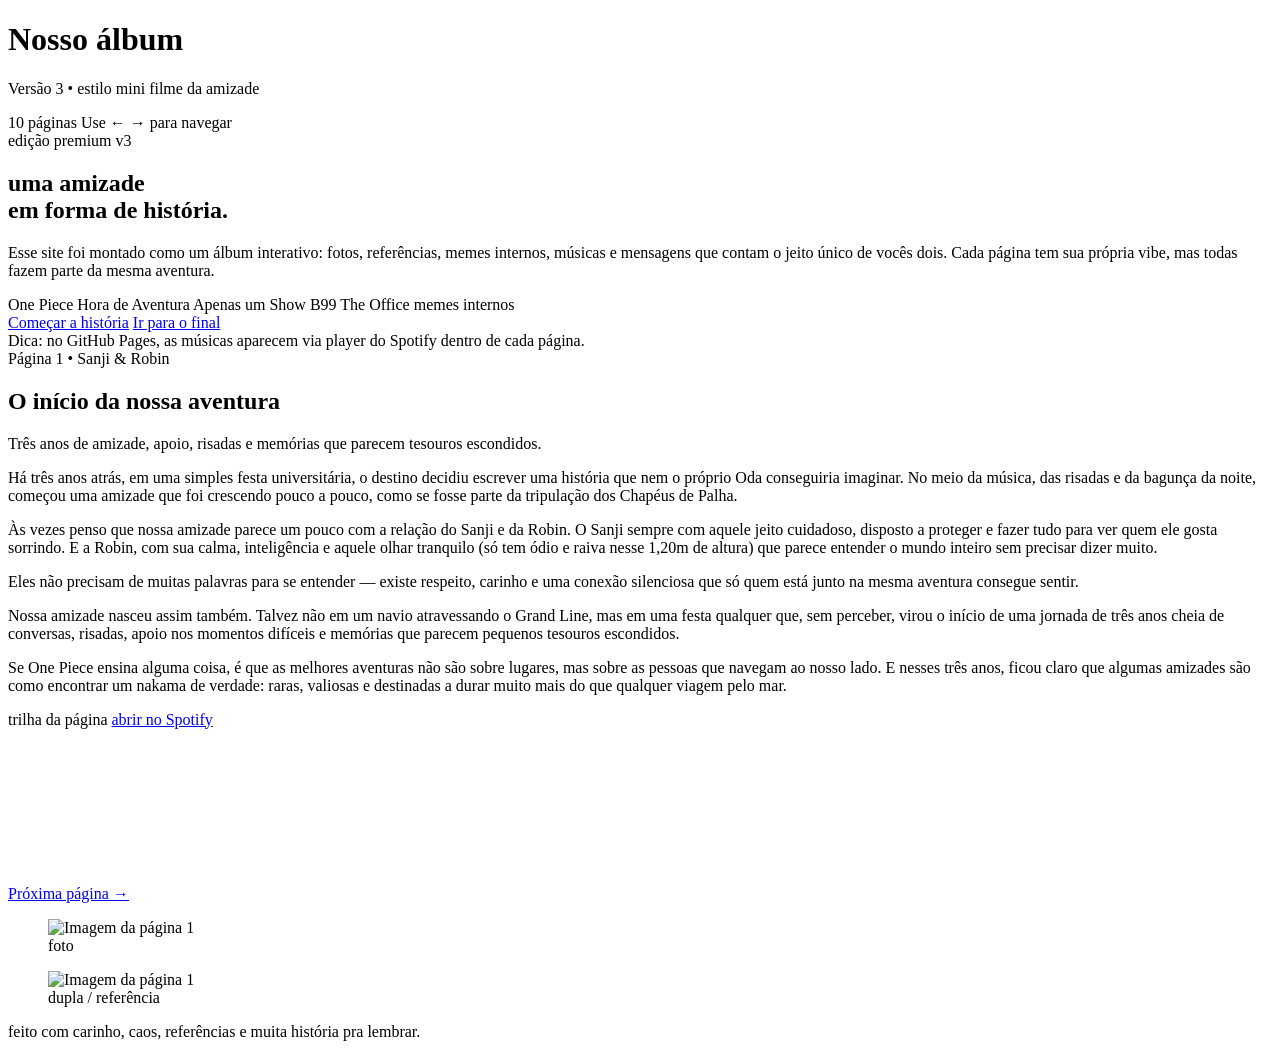
==== index.html @ 032f64e3 "Add files via upload" ====
<!DOCTYPE html>
<html lang="pt-BR">
<head>
  <meta charset="UTF-8">
  <meta name="viewport" content="width=device-width, initial-scale=1.0">
  <title>Nosso Álbum • Premium V3</title>
  <link rel="stylesheet" href="assets/css/style.css">
</head>
<body data-page="1">
  <div class="stars"></div>
  <main class="shell">
    <header class="topbar">
      <div class="brand">
        <div class="logo"></div>
        <div class="meta">
          <h1>Nosso álbum</h1>
          <p>Versão 3 • estilo mini filme da amizade</p>
        </div>
      </div>
      <div class="controls">
        <span class="badge">10 páginas</span>
        <span class="badge">Use ← → para navegar</span>
      </div>
    </header>

    <section class="home-panel">
      <div class="home-box">
        <span class="pill">edição premium v3</span>
        <h2 class="home-title">uma amizade<br>em forma de história.</h2>
        <p class="home-desc">
          Esse site foi montado como um álbum interativo: fotos, referências, memes internos, músicas
          e mensagens que contam o jeito único de vocês dois. Cada página tem sua própria vibe,
          mas todas fazem parte da mesma aventura.
        </p>

        <div class="chip-row">
          <span class="chip">One Piece</span>
          <span class="chip">Hora de Aventura</span>
          <span class="chip">Apenas um Show</span>
          <span class="chip">B99</span>
          <span class="chip">The Office</span>
          <span class="chip">memes internos</span>
        </div>

        <div class="actions">
          <a class="btn primary" href="index.html#start" data-nav>Começar a história</a>
          <a class="btn" href="page10.html" data-nav>Ir para o final</a>
        </div>

        <div class="note-box">
          Dica: no GitHub Pages, as músicas aparecem via player do Spotify dentro de cada página.
        </div>
      </div>
    </section>

    <section class="hero" id="start">
      <div class="progress-wrap"><div class="progress-bar"></div></div>
      <div class="grid">
        <div class="story">
          <span class="pill">Página 1 • Sanji & Robin</span>
          <h2 class="page-title">O início da nossa aventura</h2>
          <p class="page-subtitle">Três anos de amizade, apoio, risadas e memórias que parecem tesouros escondidos.</p>
          <div class="story-card">
            <p>Há três anos atrás, em uma simples festa universitária, o destino decidiu escrever uma história que nem o próprio Oda conseguiria imaginar. No meio da música, das risadas e da bagunça da noite, começou uma amizade que foi crescendo pouco a pouco, como se fosse parte da tripulação dos Chapéus de Palha.</p><p>Às vezes penso que nossa amizade parece um pouco com a relação do Sanji e da Robin. O Sanji sempre com aquele jeito cuidadoso, disposto a proteger e fazer tudo para ver quem ele gosta sorrindo. E a Robin, com sua calma, inteligência e aquele olhar tranquilo (só tem ódio e raiva nesse 1,20m de altura) que parece entender o mundo inteiro sem precisar dizer muito.</p><p>Eles não precisam de muitas palavras para se entender — existe respeito, carinho e uma conexão silenciosa que só quem está junto na mesma aventura consegue sentir.</p><p>Nossa amizade nasceu assim também. Talvez não em um navio atravessando o Grand Line, mas em uma festa qualquer que, sem perceber, virou o início de uma jornada de três anos cheia de conversas, risadas, apoio nos momentos difíceis e memórias que parecem pequenos tesouros escondidos.</p><p>Se One Piece ensina alguma coisa, é que as melhores aventuras não são sobre lugares, mas sobre as pessoas que navegam ao nosso lado. E nesses três anos, ficou claro que algumas amizades são como encontrar um nakama de verdade: raras, valiosas e destinadas a durar muito mais do que qualquer viagem pelo mar.</p>
          </div>
          <div class="sound">
            <div class="sound-card">
              <div class="sound-head">
                <span>trilha da página</span>
                <a href="https://open.spotify.com/track/5FVbvttjEvQ8r2BgUcJgNg" target="_blank">abrir no Spotify</a>
              </div>
              <iframe style="border:0" src="https://open.spotify.com/embed/track/5FVbvttjEvQ8r2BgUcJgNg?utm_source=generator&theme=0" width="100%" height="152" loading="lazy" allow="autoplay; clipboard-write; encrypted-media; fullscreen; picture-in-picture"></iframe>
            </div>
          </div>

          <div class="nav">
            <span></span>
            <a class="btn primary" href="page2.html" data-nav data-next>Próxima página →</a>
          </div>
          <div class="page-dots"><a class="dot active" href="index.html" data-nav aria-label="Ir para página 1"></a><a class="dot" href="page2.html" data-nav aria-label="Ir para página 2"></a><a class="dot" href="page3.html" data-nav aria-label="Ir para página 3"></a><a class="dot" href="page4.html" data-nav aria-label="Ir para página 4"></a><a class="dot" href="page5.html" data-nav aria-label="Ir para página 5"></a><a class="dot" href="page6.html" data-nav aria-label="Ir para página 6"></a><a class="dot" href="page7.html" data-nav aria-label="Ir para página 7"></a><a class="dot" href="page8.html" data-nav aria-label="Ir para página 8"></a><a class="dot" href="page9.html" data-nav aria-label="Ir para página 9"></a><a class="dot" href="page10.html" data-nav aria-label="Ir para página 10"></a></div>
        </div>

        <div class="gallery">
          
            <figure class="photo-card">
              <img src="assets/images/page1_photo_1.png" alt="Imagem da página 1">
              <figcaption class="photo-label">foto</figcaption>
            </figure>

            <figure class="photo-card">
              <img src="assets/images/page1_pair_2.png" alt="Imagem da página 1">
              <figcaption class="photo-label">dupla / referência</figcaption>
            </figure>
        </div>
      </div>
    </section>

    <div class="footer">feito com carinho, caos, referências e muita história pra lembrar.</div>
  </main>
  <script src="assets/js/app.js"></script>
</body>
</html>
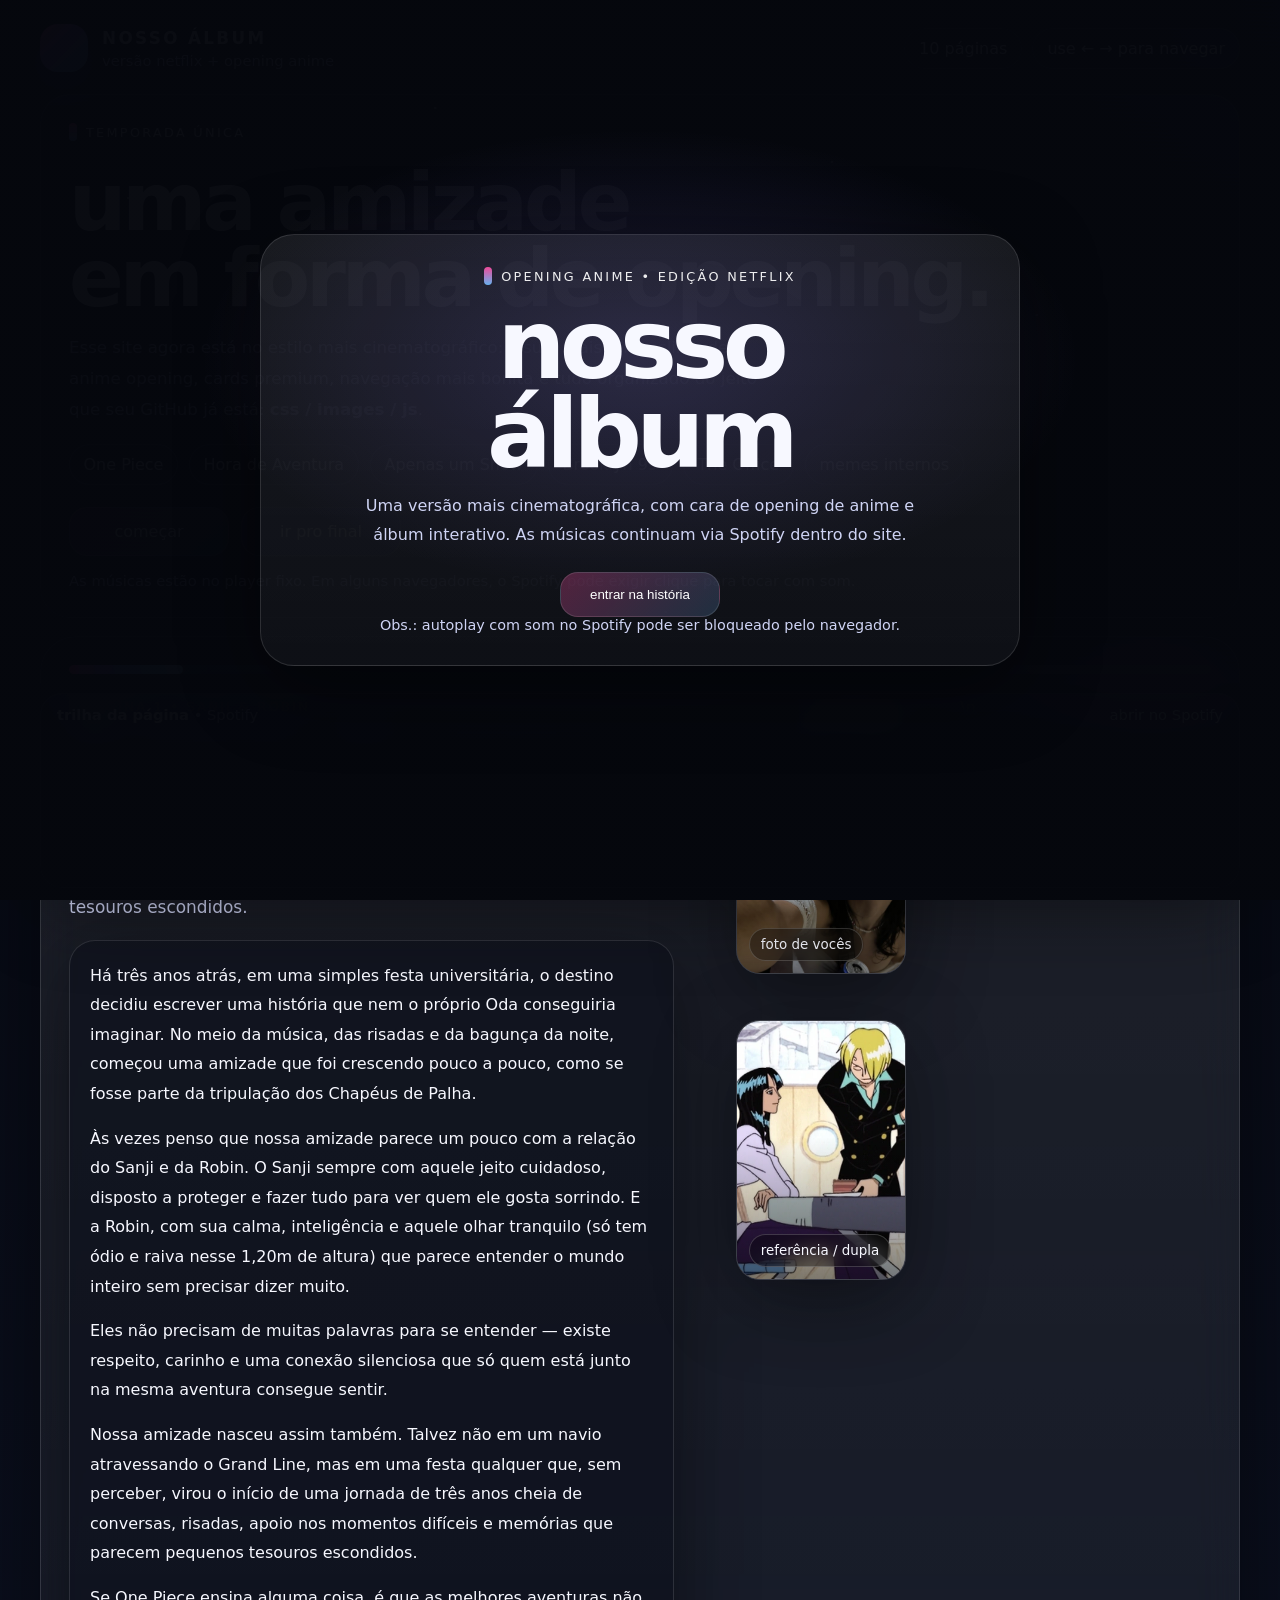
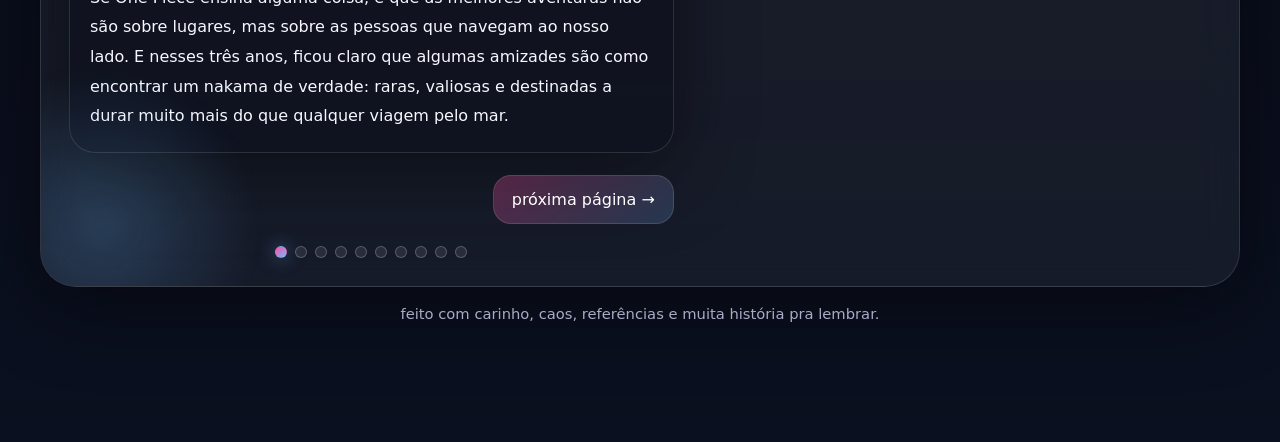
==== commit a69b45c7: "Add files via upload" ====
--- a/index.html
+++ b/index.html
@@ -3,100 +3,103 @@
 <head>
   <meta charset="UTF-8">
   <meta name="viewport" content="width=device-width, initial-scale=1.0">
-  <title>Nosso Álbum • Premium V3</title>
-  <link rel="stylesheet" href="assets/css/style.css">
+  <title>Nosso álbum</title>
+  <link rel="stylesheet" href="css/style.css">
 </head>
 <body data-page="1">
-  <div class="stars"></div>
-  <main class="shell">
+  <div class="bg-noise"></div>
+  <div class="bg-stars"></div>
+  <div class="screen-lines"></div>
+
+  <div class="intro-overlay">
+    <div class="intro-card">
+      <div class="netflix-kicker" style="justify-content:center"><span class="bar"></span><span>opening anime • edição netflix</span></div>
+      <h2>nosso<br>álbum</h2>
+      <p>Uma versão mais cinematográfica, com cara de opening de anime e álbum interativo. As músicas continuam via Spotify dentro do site.</p>
+      <div class="actions" style="justify-content:center">
+        <button class="btn primary" id="enterStory" type="button">entrar na história</button>
+      </div>
+      <div class="small">Obs.: autoplay com som no Spotify pode ser bloqueado pelo navegador.</div>
+    </div>
+  </div>
+
+  <main class="wrap">
     <header class="topbar">
       <div class="brand">
-        <div class="logo"></div>
-        <div class="meta">
+        <div class="brand-mark"></div>
+        <div>
           <h1>Nosso álbum</h1>
-          <p>Versão 3 • estilo mini filme da amizade</p>
+          <p>versão netflix + opening anime</p>
         </div>
       </div>
-      <div class="controls">
-        <span class="badge">10 páginas</span>
-        <span class="badge">Use ← → para navegar</span>
+      <div class="top-actions">
+        <span class="pill">10 páginas</span>
+        <span class="pill">use ← → para navegar</span>
       </div>
     </header>
 
-    <section class="home-panel">
-      <div class="home-box">
-        <span class="pill">edição premium v3</span>
-        <h2 class="home-title">uma amizade<br>em forma de história.</h2>
-        <p class="home-desc">
-          Esse site foi montado como um álbum interativo: fotos, referências, memes internos, músicas
-          e mensagens que contam o jeito único de vocês dois. Cada página tem sua própria vibe,
-          mas todas fazem parte da mesma aventura.
+    <section class="opening-panel">
+      <div class="opening-box">
+        <div class="netflix-kicker"><span class="bar"></span><span>temporada única</span></div>
+        <h2 class="opening-title">uma amizade<br>em forma de opening.</h2>
+        <p class="opening-text">
+          Esse site agora está no estilo mais cinematográfico: visual mais forte, clima de anime opening, cards premium,
+          navegação mais bonita e tudo organizado do jeito que seu GitHub já está: <strong>css / images / js</strong>.
         </p>
-
-        <div class="chip-row">
-          <span class="chip">One Piece</span>
-          <span class="chip">Hora de Aventura</span>
-          <span class="chip">Apenas um Show</span>
-          <span class="chip">B99</span>
-          <span class="chip">The Office</span>
-          <span class="chip">memes internos</span>
+        <div class="chips">
+          <span class="nav-chip">One Piece</span>
+          <span class="nav-chip">Hora de Aventura</span>
+          <span class="nav-chip">Apenas um Show</span>
+          <span class="nav-chip">Brooklyn 99</span>
+          <span class="nav-chip">The Office</span>
+          <span class="nav-chip">memes internos</span>
         </div>
-
         <div class="actions">
-          <a class="btn primary" href="index.html#start" data-nav>Começar a história</a>
-          <a class="btn" href="page10.html" data-nav>Ir para o final</a>
+          <a class="btn primary" href="#storyStart">começar</a>
+          <a class="btn" href="page10.html" data-nav>ir pro final</a>
         </div>
-
-        <div class="note-box">
-          Dica: no GitHub Pages, as músicas aparecem via player do Spotify dentro de cada página.
-        </div>
+        <div class="note">As músicas estão no player fixo. Em alguns navegadores, o Spotify pode exigir clique para tocar com som.</div>
       </div>
     </section>
 
-    <section class="hero" id="start">
-      <div class="progress-wrap"><div class="progress-bar"></div></div>
-      <div class="grid">
-        <div class="story">
-          <span class="pill">Página 1 • Sanji & Robin</span>
-          <h2 class="page-title">O início da nossa aventura</h2>
-          <p class="page-subtitle">Três anos de amizade, apoio, risadas e memórias que parecem tesouros escondidos.</p>
-          <div class="story-card">
-            <p>Há três anos atrás, em uma simples festa universitária, o destino decidiu escrever uma história que nem o próprio Oda conseguiria imaginar. No meio da música, das risadas e da bagunça da noite, começou uma amizade que foi crescendo pouco a pouco, como se fosse parte da tripulação dos Chapéus de Palha.</p><p>Às vezes penso que nossa amizade parece um pouco com a relação do Sanji e da Robin. O Sanji sempre com aquele jeito cuidadoso, disposto a proteger e fazer tudo para ver quem ele gosta sorrindo. E a Robin, com sua calma, inteligência e aquele olhar tranquilo (só tem ódio e raiva nesse 1,20m de altura) que parece entender o mundo inteiro sem precisar dizer muito.</p><p>Eles não precisam de muitas palavras para se entender — existe respeito, carinho e uma conexão silenciosa que só quem está junto na mesma aventura consegue sentir.</p><p>Nossa amizade nasceu assim também. Talvez não em um navio atravessando o Grand Line, mas em uma festa qualquer que, sem perceber, virou o início de uma jornada de três anos cheia de conversas, risadas, apoio nos momentos difíceis e memórias que parecem pequenos tesouros escondidos.</p><p>Se One Piece ensina alguma coisa, é que as melhores aventuras não são sobre lugares, mas sobre as pessoas que navegam ao nosso lado. E nesses três anos, ficou claro que algumas amizades são como encontrar um nakama de verdade: raras, valiosas e destinadas a durar muito mais do que qualquer viagem pelo mar.</p>
+    <section class="hero" id="storyStart">
+      <div class="hero-inner">
+        <div class="progress"><span></span></div>
+        <div class="grid">
+          <div class="story">
+            <div class="netflix-kicker"><span class="bar"></span><span>página 1 • Sanji & Robin</span></div>
+            <h2>O início da nossa aventura</h2>
+            <p class="subtitle">Três anos de amizade, apoio, risadas e memórias que parecem tesouros escondidos.</p>
+            <div class="story-box">
+              <p>Há três anos atrás, em uma simples festa universitária, o destino decidiu escrever uma história que nem o próprio Oda conseguiria imaginar. No meio da música, das risadas e da bagunça da noite, começou uma amizade que foi crescendo pouco a pouco, como se fosse parte da tripulação dos Chapéus de Palha.</p><p>Às vezes penso que nossa amizade parece um pouco com a relação do Sanji e da Robin. O Sanji sempre com aquele jeito cuidadoso, disposto a proteger e fazer tudo para ver quem ele gosta sorrindo. E a Robin, com sua calma, inteligência e aquele olhar tranquilo (só tem ódio e raiva nesse 1,20m de altura) que parece entender o mundo inteiro sem precisar dizer muito.</p><p>Eles não precisam de muitas palavras para se entender — existe respeito, carinho e uma conexão silenciosa que só quem está junto na mesma aventura consegue sentir.</p><p>Nossa amizade nasceu assim também. Talvez não em um navio atravessando o Grand Line, mas em uma festa qualquer que, sem perceber, virou o início de uma jornada de três anos cheia de conversas, risadas, apoio nos momentos difíceis e memórias que parecem pequenos tesouros escondidos.</p><p>Se One Piece ensina alguma coisa, é que as melhores aventuras não são sobre lugares, mas sobre as pessoas que navegam ao nosso lado. E nesses três anos, ficou claro que algumas amizades são como encontrar um nakama de verdade: raras, valiosas e destinadas a durar muito mais do que qualquer viagem pelo mar.</p>
+            </div>
+            <div class="page-nav">
+              <span></span>
+              <a class="btn primary" href="page2.html" data-nav data-next>próxima página →</a>
+            </div>
+            <div class="dots"><a class="dot active" href="index.html" data-nav aria-label="Página 1"></a><a class="dot" href="page2.html" data-nav aria-label="Página 2"></a><a class="dot" href="page3.html" data-nav aria-label="Página 3"></a><a class="dot" href="page4.html" data-nav aria-label="Página 4"></a><a class="dot" href="page5.html" data-nav aria-label="Página 5"></a><a class="dot" href="page6.html" data-nav aria-label="Página 6"></a><a class="dot" href="page7.html" data-nav aria-label="Página 7"></a><a class="dot" href="page8.html" data-nav aria-label="Página 8"></a><a class="dot" href="page9.html" data-nav aria-label="Página 9"></a><a class="dot" href="page10.html" data-nav aria-label="Página 10"></a></div>
           </div>
-          <div class="sound">
-            <div class="sound-card">
-              <div class="sound-head">
-                <span>trilha da página</span>
-                <a href="https://open.spotify.com/track/5FVbvttjEvQ8r2BgUcJgNg" target="_blank">abrir no Spotify</a>
-              </div>
-              <iframe style="border:0" src="https://open.spotify.com/embed/track/5FVbvttjEvQ8r2BgUcJgNg?utm_source=generator&theme=0" width="100%" height="152" loading="lazy" allow="autoplay; clipboard-write; encrypted-media; fullscreen; picture-in-picture"></iframe>
-            </div>
+          <div class="gallery">
+            <figure class="card"><img src="images/page1_photo_1.png" alt=""><figcaption class="label">foto de vocês</figcaption></figure>\n<figure class="card"><img src="images/page1_pair_2.png" alt=""><figcaption class="label">referência / dupla</figcaption></figure>
           </div>
-
-          <div class="nav">
-            <span></span>
-            <a class="btn primary" href="page2.html" data-nav data-next>Próxima página →</a>
-          </div>
-          <div class="page-dots"><a class="dot active" href="index.html" data-nav aria-label="Ir para página 1"></a><a class="dot" href="page2.html" data-nav aria-label="Ir para página 2"></a><a class="dot" href="page3.html" data-nav aria-label="Ir para página 3"></a><a class="dot" href="page4.html" data-nav aria-label="Ir para página 4"></a><a class="dot" href="page5.html" data-nav aria-label="Ir para página 5"></a><a class="dot" href="page6.html" data-nav aria-label="Ir para página 6"></a><a class="dot" href="page7.html" data-nav aria-label="Ir para página 7"></a><a class="dot" href="page8.html" data-nav aria-label="Ir para página 8"></a><a class="dot" href="page9.html" data-nav aria-label="Ir para página 9"></a><a class="dot" href="page10.html" data-nav aria-label="Ir para página 10"></a></div>
-        </div>
-
-        <div class="gallery">
-          
-            <figure class="photo-card">
-              <img src="assets/images/page1_photo_1.png" alt="Imagem da página 1">
-              <figcaption class="photo-label">foto</figcaption>
-            </figure>
-
-            <figure class="photo-card">
-              <img src="assets/images/page1_pair_2.png" alt="Imagem da página 1">
-              <figcaption class="photo-label">dupla / referência</figcaption>
-            </figure>
         </div>
       </div>
     </section>
 
     <div class="footer">feito com carinho, caos, referências e muita história pra lembrar.</div>
   </main>
-  <script src="assets/js/app.js"></script>
+
+  
+<div class="music-dock">
+  <div class="music-inner">
+    <div class="music-head">
+      <span><strong>trilha da página</strong> • Spotify</span>
+      <a href="https://open.spotify.com/track/5FVbvttjEvQ8r2BgUcJgNg" target="_blank">abrir no Spotify</a>
+    </div>
+    <iframe style="border:0" src="https://open.spotify.com/embed/track/5FVbvttjEvQ8r2BgUcJgNg?utm_source=generator&theme=0" width="100%" height="152" loading="lazy" allow="autoplay; clipboard-write; encrypted-media; fullscreen; picture-in-picture"></iframe>
+  </div>
+</div>
+
+  <script src="js/app.js"></script>
 </body>
 </html>
--- a/css/style.css
+++ b/css/style.css
@@ -0,0 +1,384 @@
+
+:root{
+  --bg:#05070d;
+  --bg2:#0b1020;
+  --panel:rgba(255,255,255,.08);
+  --panel2:rgba(255,255,255,.05);
+  --line:rgba(255,255,255,.12);
+  --text:#f7f8ff;
+  --muted:#cfd4f4;
+  --pink:#ff4fa3;
+  --violet:#8b7bff;
+  --blue:#6dbdff;
+  --cyan:#9de6ff;
+  --radius:28px;
+  --shadow:0 20px 80px rgba(0,0,0,.45);
+}
+
+*{box-sizing:border-box}
+html{scroll-behavior:smooth}
+body{
+  margin:0;
+  font-family:Inter, system-ui, -apple-system, Segoe UI, Roboto, Arial, sans-serif;
+  color:var(--text);
+  background:
+    radial-gradient(1000px 600px at -15% -10%, rgba(255,79,163,.18), transparent 45%),
+    radial-gradient(1000px 680px at 110% 0%, rgba(109,189,255,.18), transparent 42%),
+    linear-gradient(180deg, var(--bg), var(--bg2));
+  min-height:100vh;
+  overflow-x:hidden;
+  opacity:1;
+  transition:opacity .35s ease;
+}
+body.menu-open{overflow:hidden}
+
+.bg-noise, .bg-stars{
+  position:fixed; inset:0; pointer-events:none; z-index:0;
+}
+.bg-noise{
+  opacity:.08;
+  background-image:
+    linear-gradient(0deg, transparent 24%, rgba(255,255,255,.16) 25%, transparent 26%, transparent 74%, rgba(255,255,255,.1) 75%, transparent 76%, transparent),
+    linear-gradient(90deg, transparent 24%, rgba(255,255,255,.08) 25%, transparent 26%, transparent 74%, rgba(255,255,255,.08) 75%, transparent 76%, transparent);
+  background-size:4px 4px;
+  mix-blend-mode:soft-light;
+}
+.bg-stars{
+  opacity:.55;
+  background-image:
+    radial-gradient(circle at 10% 22%, rgba(255,255,255,.9) 0 1px, transparent 1.5px),
+    radial-gradient(circle at 17% 77%, rgba(255,255,255,.75) 0 1px, transparent 1.5px),
+    radial-gradient(circle at 34% 12%, rgba(255,255,255,.85) 0 1px, transparent 1.5px),
+    radial-gradient(circle at 52% 68%, rgba(255,255,255,.7) 0 1px, transparent 1.5px),
+    radial-gradient(circle at 65% 18%, rgba(255,255,255,.9) 0 1px, transparent 1.5px),
+    radial-gradient(circle at 81% 35%, rgba(255,255,255,.8) 0 1px, transparent 1.5px),
+    radial-gradient(circle at 90% 72%, rgba(255,255,255,.9) 0 1px, transparent 1.5px);
+  animation:starsFloat 24s linear infinite;
+}
+@keyframes starsFloat{
+  from{transform:translateY(0)}
+  to{transform:translateY(-18px)}
+}
+
+.screen-lines{
+  position:fixed; inset:0; pointer-events:none; z-index:0; opacity:.07;
+  background:repeating-linear-gradient(
+    to bottom,
+    rgba(255,255,255,.25) 0px,
+    rgba(255,255,255,.25) 1px,
+    transparent 2px,
+    transparent 4px
+  );
+}
+
+.wrap{
+  position:relative;
+  z-index:1;
+  width:min(1200px, calc(100% - 28px));
+  margin:0 auto;
+  padding:24px 0 120px;
+}
+
+.topbar{
+  display:flex;
+  justify-content:space-between;
+  align-items:center;
+  gap:14px;
+  margin-bottom:22px;
+  flex-wrap:wrap;
+}
+.brand{
+  display:flex;
+  align-items:center;
+  gap:14px;
+}
+.brand-mark{
+  width:48px;height:48px;border-radius:18px;
+  background:linear-gradient(135deg,var(--pink),var(--violet),var(--blue));
+  box-shadow:0 15px 35px rgba(139,123,255,.4);
+}
+.brand h1{
+  margin:0;
+  font-size:1.05rem;
+  letter-spacing:.14em;
+  text-transform:uppercase;
+}
+.brand p{
+  margin:4px 0 0;
+  color:var(--muted);
+  font-size:.92rem;
+}
+.top-actions{
+  display:flex; gap:10px; flex-wrap:wrap; align-items:center;
+}
+.pill,.ghost-btn,.nav-chip{
+  border:1px solid var(--line);
+  background:var(--panel2);
+  color:var(--text);
+  text-decoration:none;
+  border-radius:999px;
+  padding:10px 14px;
+  backdrop-filter: blur(18px);
+}
+.ghost-btn:hover,.nav-chip:hover{background:rgba(255,255,255,.12)}
+
+.hero{
+  position:relative;
+  overflow:hidden;
+  border-radius:36px;
+  border:1px solid var(--line);
+  background:linear-gradient(180deg, rgba(255,255,255,.09), rgba(255,255,255,.05));
+  box-shadow:var(--shadow);
+  backdrop-filter: blur(20px);
+}
+.hero::before{
+  content:"";
+  position:absolute;
+  width:340px;height:340px;
+  right:-80px;top:-60px;
+  background:radial-gradient(circle, rgba(255,79,163,.25), transparent 62%);
+  filter:blur(10px);
+}
+.hero::after{
+  content:"";
+  position:absolute;
+  width:360px;height:360px;
+  left:-120px;bottom:-120px;
+  background:radial-gradient(circle, rgba(109,189,255,.22), transparent 62%);
+  filter:blur(8px);
+}
+.hero-inner{
+  position:relative;
+  padding:28px;
+}
+.progress{
+  width:100%;
+  height:9px;
+  border-radius:999px;
+  overflow:hidden;
+  background:rgba(255,255,255,.07);
+  margin-bottom:24px;
+}
+.progress > span{
+  display:block;
+  height:100%;
+  width:0;
+  border-radius:999px;
+  background:linear-gradient(90deg,var(--pink),var(--violet),var(--blue),var(--cyan));
+  box-shadow:0 0 30px rgba(109,189,255,.45);
+  transition:width 1s cubic-bezier(.16,1,.3,1);
+}
+
+.netflix-kicker{
+  display:inline-flex;
+  align-items:center;
+  gap:9px;
+  text-transform:uppercase;
+  letter-spacing:.18em;
+  font-size:.8rem;
+  color:#fff;
+  opacity:.92;
+  margin-bottom:16px;
+}
+.netflix-kicker .bar{
+  width:8px;height:18px;border-radius:999px;background:linear-gradient(180deg,var(--pink),var(--blue));
+}
+.grid{
+  display:grid;
+  grid-template-columns:1.08fr .92fr;
+  gap:22px;
+  align-items:start;
+}
+.story h2{
+  font-size:clamp(2.2rem,4.8vw,5rem);
+  line-height:.98;
+  letter-spacing:-.04em;
+  margin:0 0 12px;
+}
+.subtitle{
+  margin:0 0 18px;
+  font-size:1.06rem;
+  color:var(--muted);
+  line-height:1.7;
+  max-width:60ch;
+}
+.story-box{
+  border:1px solid var(--line);
+  background:rgba(4,8,18,.36);
+  border-radius:26px;
+  padding:20px 20px 6px;
+  box-shadow:var(--shadow);
+}
+.story-box p{
+  margin:0 0 15px;
+  line-height:1.85;
+  font-size:1rem;
+}
+.gallery{
+  display:grid;
+  grid-template-columns:1fr 1fr;
+  gap:14px;
+}
+.card{
+  position:relative;
+  overflow:hidden;
+  min-height:260px;
+  border-radius:24px;
+  border:1px solid var(--line);
+  background:rgba(255,255,255,.04);
+  box-shadow:var(--shadow);
+}
+.card.wide{grid-column:1/-1;min-height:320px}
+.card img{
+  position:absolute;inset:0;width:100%;height:100%;object-fit:cover;
+  transition:transform .75s ease, filter .4s ease;
+}
+.card:hover img{transform:scale(1.06)}
+.card::after{
+  content:"";position:absolute;inset:0;
+  background:linear-gradient(180deg, transparent 45%, rgba(0,0,0,.5));
+}
+.label{
+  position:absolute;left:12px;bottom:12px;z-index:2;
+  padding:8px 11px;border-radius:999px;
+  background:rgba(0,0,0,.34);backdrop-filter:blur(10px);
+  border:1px solid rgba(255,255,255,.18);
+  font-size:.84rem;
+}
+.opening-panel{
+  display:grid;
+  gap:12px;
+  margin-bottom:18px;
+}
+.opening-box{
+  border:1px solid var(--line);
+  background:linear-gradient(180deg, rgba(255,255,255,.08), rgba(255,255,255,.04));
+  border-radius:30px;
+  padding:28px;
+  box-shadow:var(--shadow);
+}
+.opening-title{
+  font-size:clamp(2.8rem,6.3vw,6rem);
+  line-height:.94;
+  letter-spacing:-.05em;
+  margin:8px 0 16px;
+}
+.opening-text{
+  color:var(--muted);
+  line-height:1.85;
+  max-width:66ch;
+  font-size:1.04rem;
+}
+.chips{
+  display:flex; gap:10px; flex-wrap:wrap; margin-top:18px;
+}
+.actions{
+  display:flex; gap:12px; flex-wrap:wrap; margin-top:22px;
+}
+.btn{
+  display:inline-flex; align-items:center; justify-content:center; gap:8px;
+  text-decoration:none; color:#fff;
+  padding:14px 18px; min-width:160px;
+  border-radius:18px; border:1px solid var(--line);
+  background:rgba(255,255,255,.08);
+  transition:transform .2s ease, background .2s ease, box-shadow .2s ease;
+}
+.btn:hover{transform:translateY(-2px); background:rgba(255,255,255,.14); box-shadow:0 16px 36px rgba(0,0,0,.22)}
+.btn.primary{background:linear-gradient(135deg, rgba(255,79,163,.28), rgba(109,189,255,.18))}
+.music-dock{
+  position:fixed;
+  left:0; right:0; bottom:0;
+  z-index:5;
+  padding:10px 12px 12px;
+  background:linear-gradient(180deg, rgba(5,7,13,0), rgba(5,7,13,.88) 30%, rgba(5,7,13,.96));
+  backdrop-filter: blur(18px);
+}
+.music-inner{
+  width:min(1200px, calc(100% - 8px));
+  margin:0 auto;
+  border:1px solid var(--line);
+  background:rgba(255,255,255,.06);
+  border-radius:22px;
+  overflow:hidden;
+  box-shadow:var(--shadow);
+}
+.music-head{
+  display:flex; justify-content:space-between; align-items:center; gap:12px;
+  padding:12px 16px 8px;
+  color:var(--muted);
+  font-size:.92rem;
+}
+.music-head strong{color:#fff}
+.music-head a{color:#fff;text-decoration:none}
+.music-head a:hover{text-decoration:underline}
+.note{
+  margin-top:16px; color:var(--muted); font-size:.92rem;
+}
+.page-nav{
+  display:flex; justify-content:space-between; gap:12px; margin-top:22px; flex-wrap:wrap;
+}
+.dots{
+  display:flex; gap:8px; justify-content:center; flex-wrap:wrap; margin-top:22px;
+}
+.dot{
+  width:12px;height:12px;border-radius:999px;
+  display:inline-block;
+  border:1px solid rgba(255,255,255,.22);
+  background:rgba(255,255,255,.09);
+}
+.dot.active{
+  background:linear-gradient(135deg,var(--pink),var(--blue));
+  box-shadow:0 0 18px rgba(109,189,255,.52);
+  border-color:transparent;
+}
+.footer{
+  text-align:center;
+  color:var(--muted);
+  font-size:.92rem;
+  margin-top:18px;
+}
+
+.intro-overlay{
+  position:fixed; inset:0; z-index:20;
+  background:
+    radial-gradient(800px 420px at 50% 40%, rgba(139,123,255,.18), transparent 55%),
+    linear-gradient(180deg, rgba(5,7,13,.98), rgba(5,7,13,.98));
+  display:flex; align-items:center; justify-content:center;
+  transition:opacity .55s ease, visibility .55s ease;
+}
+.intro-overlay.hide{opacity:0;visibility:hidden}
+.intro-card{
+  width:min(760px, calc(100% - 24px));
+  border:1px solid var(--line);
+  border-radius:34px;
+  padding:32px;
+  background:linear-gradient(180deg, rgba(255,255,255,.08), rgba(255,255,255,.04));
+  box-shadow:var(--shadow);
+  text-align:center;
+}
+.intro-card h2{
+  font-size:clamp(2.8rem,8vw,6rem);
+  line-height:.92;
+  letter-spacing:-.06em;
+  margin:0 0 14px;
+}
+.intro-card p{
+  color:var(--muted);
+  line-height:1.8;
+  max-width:56ch;
+  margin:0 auto 20px;
+}
+.intro-card .small{
+  font-size:.9rem;
+  color:var(--muted);
+}
+@media (max-width:980px){
+  .grid{grid-template-columns:1fr}
+}
+@media (max-width:640px){
+  .wrap{width:min(100% - 14px, 1200px); padding-top:16px}
+  .hero{border-radius:26px}
+  .hero-inner,.opening-box,.intro-card{padding:18px}
+  .gallery{grid-template-columns:1fr}
+  .card.wide{min-height:270px}
+}
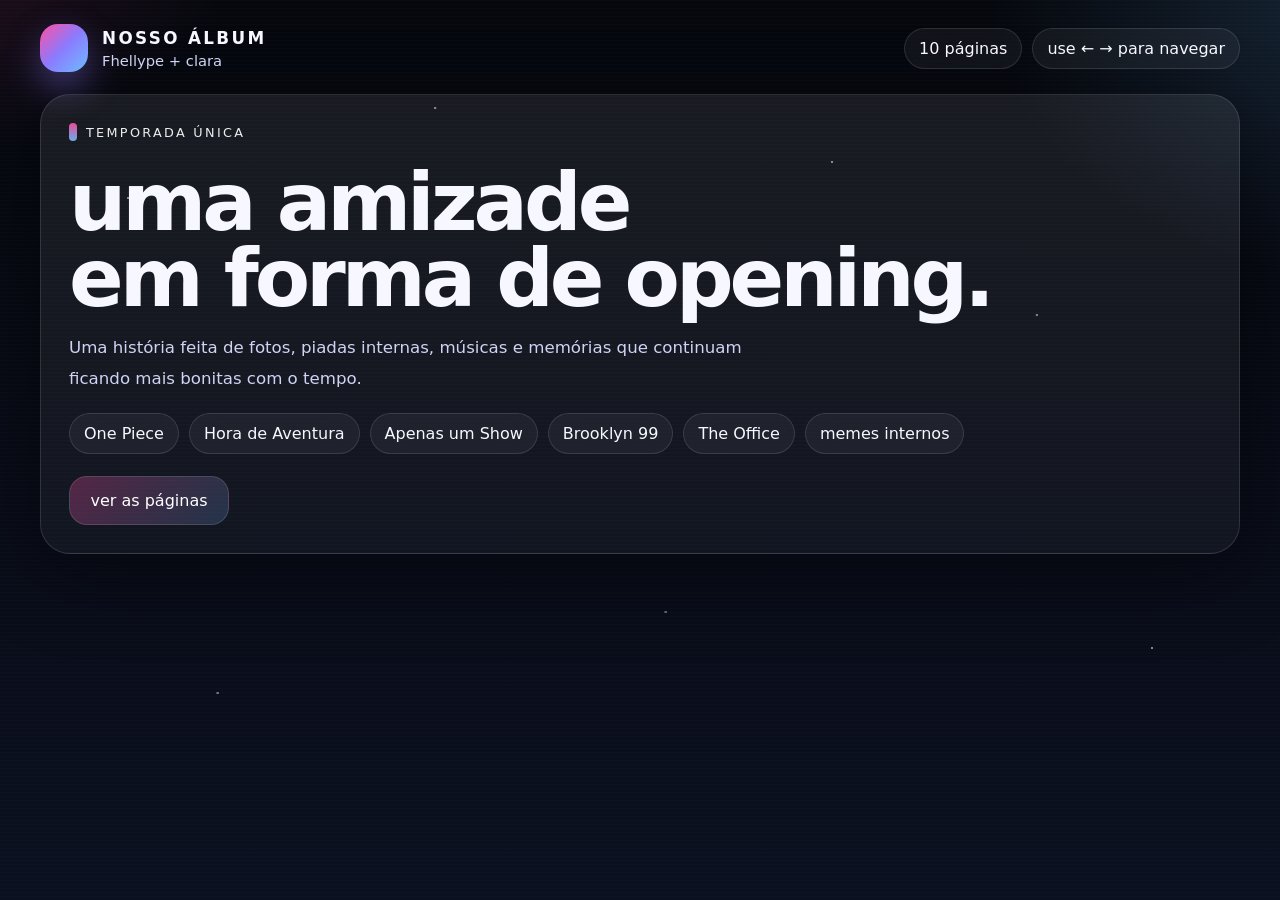
==== commit 29ffe850: "Add files via upload" ====
--- a/index.html
+++ b/index.html
@@ -6,22 +6,11 @@
   <title>Nosso álbum</title>
   <link rel="stylesheet" href="css/style.css">
 </head>
-<body data-page="1">
+<body>
   <div class="bg-noise"></div>
   <div class="bg-stars"></div>
   <div class="screen-lines"></div>
-
-  <div class="intro-overlay">
-    <div class="intro-card">
-      <div class="netflix-kicker" style="justify-content:center"><span class="bar"></span><span>opening anime • edição netflix</span></div>
-      <h2>nosso<br>álbum</h2>
-      <p>Uma versão mais cinematográfica, com cara de opening de anime e álbum interativo. As músicas continuam via Spotify dentro do site.</p>
-      <div class="actions" style="justify-content:center">
-        <button class="btn primary" id="enterStory" type="button">entrar na história</button>
-      </div>
-      <div class="small">Obs.: autoplay com som no Spotify pode ser bloqueado pelo navegador.</div>
-    </div>
-  </div>
+  <div class="page-turn-overlay"><div class="page-turn-sheet"></div></div>
 
   <main class="wrap">
     <header class="topbar">
@@ -29,7 +18,7 @@
         <div class="brand-mark"></div>
         <div>
           <h1>Nosso álbum</h1>
-          <p>versão netflix + opening anime</p>
+          <p>Fhellype + clara</p>
         </div>
       </div>
       <div class="top-actions">
@@ -38,67 +27,25 @@
       </div>
     </header>
 
-    <section class="opening-panel">
-      <div class="opening-box">
-        <div class="netflix-kicker"><span class="bar"></span><span>temporada única</span></div>
-        <h2 class="opening-title">uma amizade<br>em forma de opening.</h2>
-        <p class="opening-text">
-          Esse site agora está no estilo mais cinematográfico: visual mais forte, clima de anime opening, cards premium,
-          navegação mais bonita e tudo organizado do jeito que seu GitHub já está: <strong>css / images / js</strong>.
-        </p>
-        <div class="chips">
-          <span class="nav-chip">One Piece</span>
-          <span class="nav-chip">Hora de Aventura</span>
-          <span class="nav-chip">Apenas um Show</span>
-          <span class="nav-chip">Brooklyn 99</span>
-          <span class="nav-chip">The Office</span>
-          <span class="nav-chip">memes internos</span>
-        </div>
-        <div class="actions">
-          <a class="btn primary" href="#storyStart">começar</a>
-          <a class="btn" href="page10.html" data-nav>ir pro final</a>
-        </div>
-        <div class="note">As músicas estão no player fixo. Em alguns navegadores, o Spotify pode exigir clique para tocar com som.</div>
+    <section class="opening-box">
+      <div class="netflix-kicker"><span class="bar"></span><span>temporada única</span></div>
+      <h2 class="opening-title">uma amizade<br>em forma de opening.</h2>
+      <p class="opening-text">
+        Uma história feita de fotos, piadas internas, músicas e memórias que continuam ficando mais bonitas com o tempo.
+      </p>
+      <div class="chips">
+        <span class="nav-chip">One Piece</span>
+        <span class="nav-chip">Hora de Aventura</span>
+        <span class="nav-chip">Apenas um Show</span>
+        <span class="nav-chip">Brooklyn 99</span>
+        <span class="nav-chip">The Office</span>
+        <span class="nav-chip">memes internos</span>
+      </div>
+      <div class="actions">
+        <a class="btn primary" href="page1.html" data-nav data-next>ver as páginas</a>
       </div>
     </section>
-
-    <section class="hero" id="storyStart">
-      <div class="hero-inner">
-        <div class="progress"><span></span></div>
-        <div class="grid">
-          <div class="story">
-            <div class="netflix-kicker"><span class="bar"></span><span>página 1 • Sanji & Robin</span></div>
-            <h2>O início da nossa aventura</h2>
-            <p class="subtitle">Três anos de amizade, apoio, risadas e memórias que parecem tesouros escondidos.</p>
-            <div class="story-box">
-              <p>Há três anos atrás, em uma simples festa universitária, o destino decidiu escrever uma história que nem o próprio Oda conseguiria imaginar. No meio da música, das risadas e da bagunça da noite, começou uma amizade que foi crescendo pouco a pouco, como se fosse parte da tripulação dos Chapéus de Palha.</p><p>Às vezes penso que nossa amizade parece um pouco com a relação do Sanji e da Robin. O Sanji sempre com aquele jeito cuidadoso, disposto a proteger e fazer tudo para ver quem ele gosta sorrindo. E a Robin, com sua calma, inteligência e aquele olhar tranquilo (só tem ódio e raiva nesse 1,20m de altura) que parece entender o mundo inteiro sem precisar dizer muito.</p><p>Eles não precisam de muitas palavras para se entender — existe respeito, carinho e uma conexão silenciosa que só quem está junto na mesma aventura consegue sentir.</p><p>Nossa amizade nasceu assim também. Talvez não em um navio atravessando o Grand Line, mas em uma festa qualquer que, sem perceber, virou o início de uma jornada de três anos cheia de conversas, risadas, apoio nos momentos difíceis e memórias que parecem pequenos tesouros escondidos.</p><p>Se One Piece ensina alguma coisa, é que as melhores aventuras não são sobre lugares, mas sobre as pessoas que navegam ao nosso lado. E nesses três anos, ficou claro que algumas amizades são como encontrar um nakama de verdade: raras, valiosas e destinadas a durar muito mais do que qualquer viagem pelo mar.</p>
-            </div>
-            <div class="page-nav">
-              <span></span>
-              <a class="btn primary" href="page2.html" data-nav data-next>próxima página →</a>
-            </div>
-            <div class="dots"><a class="dot active" href="index.html" data-nav aria-label="Página 1"></a><a class="dot" href="page2.html" data-nav aria-label="Página 2"></a><a class="dot" href="page3.html" data-nav aria-label="Página 3"></a><a class="dot" href="page4.html" data-nav aria-label="Página 4"></a><a class="dot" href="page5.html" data-nav aria-label="Página 5"></a><a class="dot" href="page6.html" data-nav aria-label="Página 6"></a><a class="dot" href="page7.html" data-nav aria-label="Página 7"></a><a class="dot" href="page8.html" data-nav aria-label="Página 8"></a><a class="dot" href="page9.html" data-nav aria-label="Página 9"></a><a class="dot" href="page10.html" data-nav aria-label="Página 10"></a></div>
-          </div>
-          <div class="gallery">
-            <figure class="card"><img src="images/page1_photo_1.png" alt=""><figcaption class="label">foto de vocês</figcaption></figure>\n<figure class="card"><img src="images/page1_pair_2.png" alt=""><figcaption class="label">referência / dupla</figcaption></figure>
-          </div>
-        </div>
-      </div>
-    </section>
-
-    <div class="footer">feito com carinho, caos, referências e muita história pra lembrar.</div>
   </main>
-
-  
-<div class="music-dock">
-  <div class="music-inner">
-    <div class="music-head">
-      <span><strong>trilha da página</strong> • Spotify</span>
-      <a href="https://open.spotify.com/track/5FVbvttjEvQ8r2BgUcJgNg" target="_blank">abrir no Spotify</a>
-    </div>
-    <iframe style="border:0" src="https://open.spotify.com/embed/track/5FVbvttjEvQ8r2BgUcJgNg?utm_source=generator&theme=0" width="100%" height="152" loading="lazy" allow="autoplay; clipboard-write; encrypted-media; fullscreen; picture-in-picture"></iframe>
-  </div>
-</div>
 
   <script src="js/app.js"></script>
 </body>
